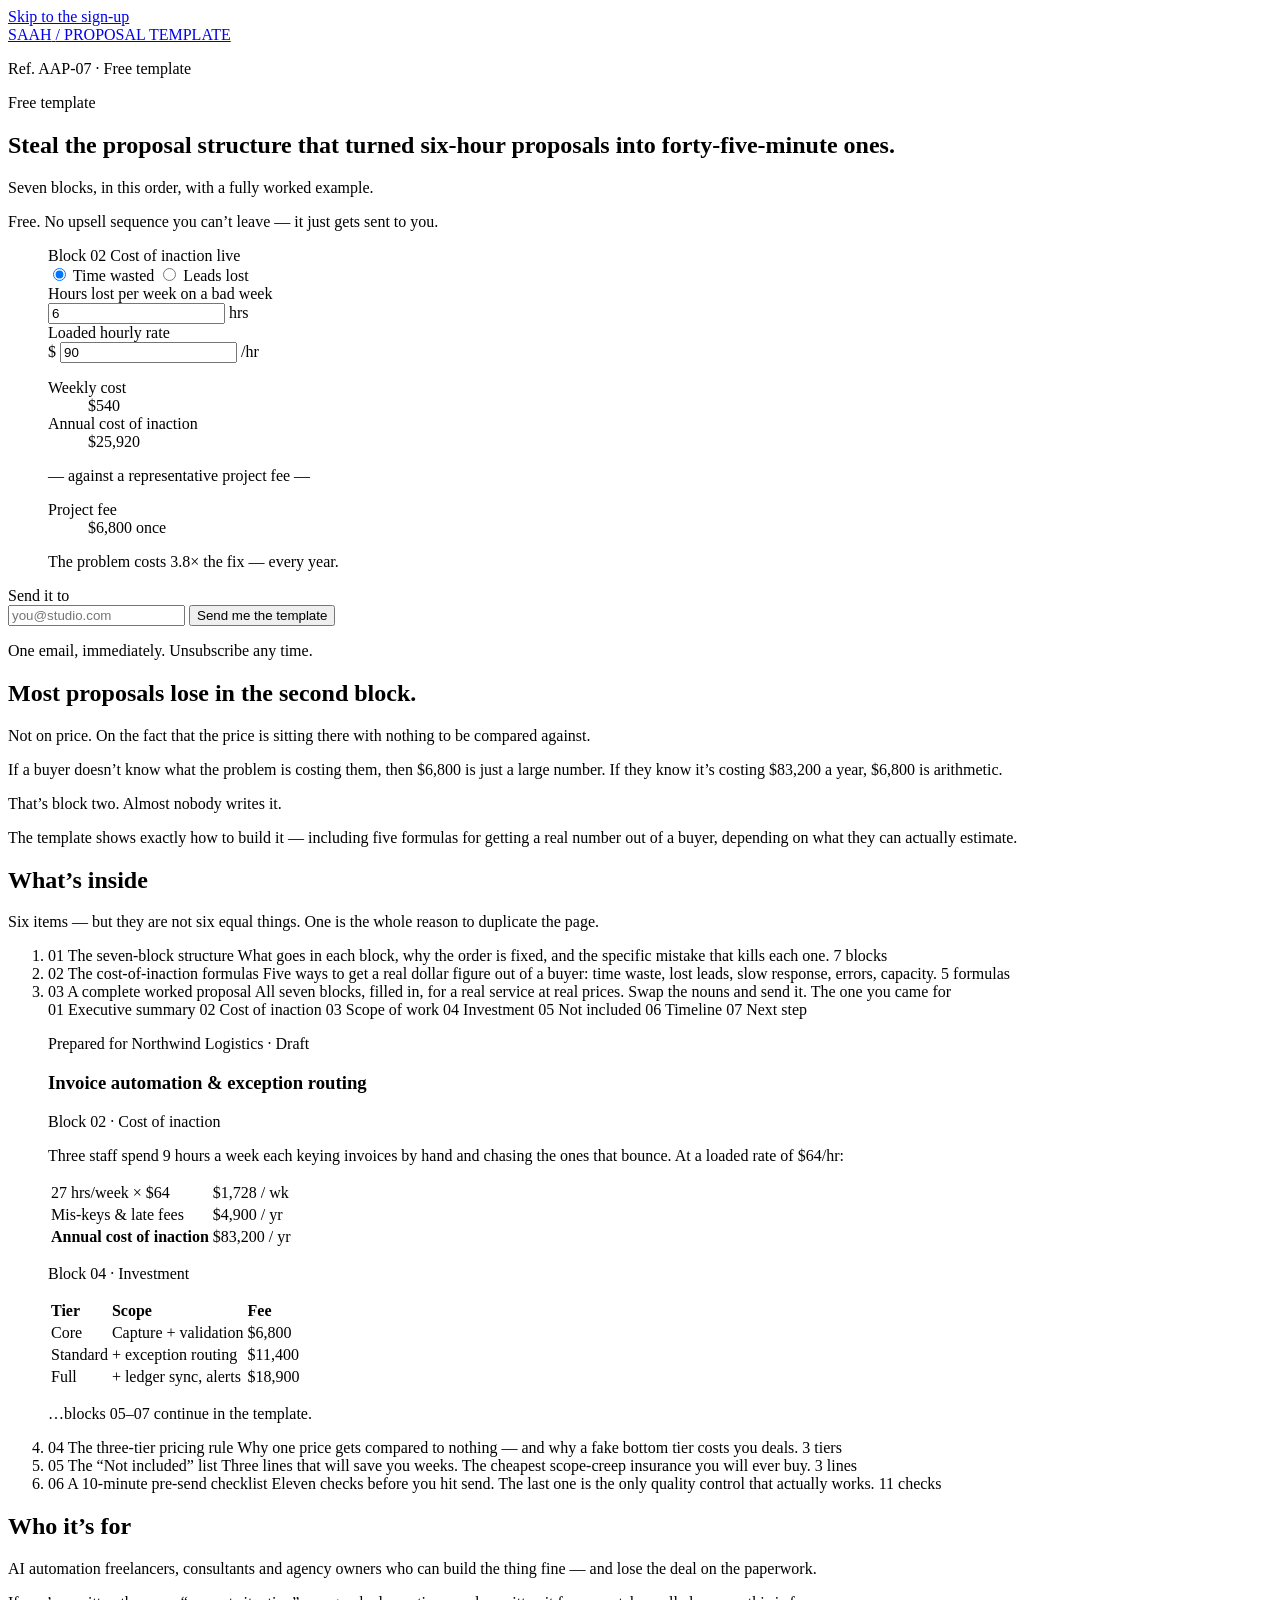
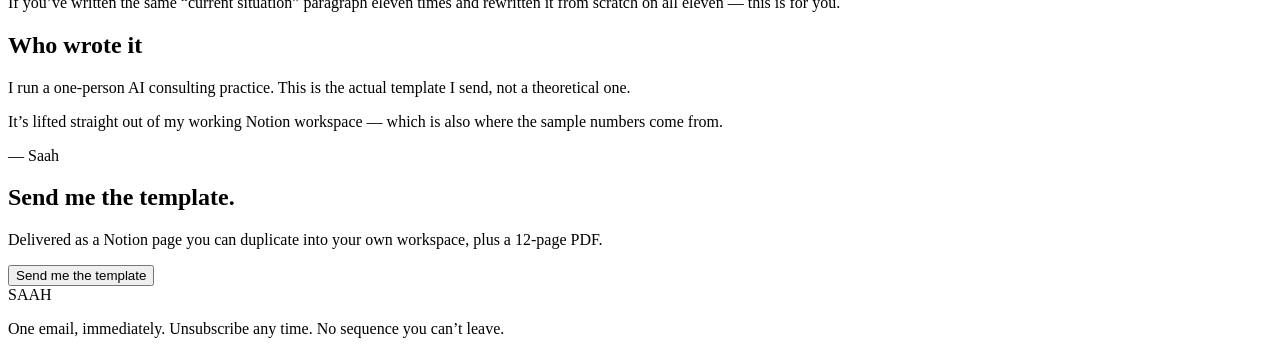
==== public/index.html @ c7fc48dd "Rebuild proposal-template opt-in as a standalone static site Live cost-of-inaction ledger hero (Opti" ====
<!doctype html>
<html lang="en">
<head>
  <meta charset="utf-8" />
  <meta name="viewport" content="width=device-width, initial-scale=1" />

  <title>The AI Agency Proposal Template — a free, worked proposal structure</title>
  <meta name="description" content="The seven-block proposal structure that turns six-hour proposals into forty-five-minute ones — with a fully worked example, the cost-of-inaction formulas, and a three-tier pricing rule. Free Notion page + 12-page PDF." />
  <meta name="color-scheme" content="light" />
  <meta name="theme-color" content="#0F1729" />
  <link rel="canonical" href="https://proposal.buildwithsaah.com/" />

  <!-- Open Graph / Twitter -->
  <meta property="og:type" content="website" />
  <meta property="og:site_name" content="Saah · Proposal Template" />
  <meta property="og:title" content="Steal the proposal structure that closes on arithmetic, not price." />
  <meta property="og:description" content="Seven blocks, in order, with a fully worked example. The one that puts a dollar figure on the problem before it quotes a fee. Free — a Notion page you can duplicate, plus a 12-page PDF." />
  <meta property="og:url" content="https://proposal.buildwithsaah.com/" />
  <meta property="og:image" content="https://proposal.buildwithsaah.com/assets/img/og.png" />
  <meta property="og:image:width" content="1200" />
  <meta property="og:image:height" content="630" />
  <meta property="og:image:alt" content="A proposal ledger: an annual cost of inaction of $83,200 set against a representative project fee of $6,800." />
  <meta name="twitter:card" content="summary_large_image" />
  <meta name="twitter:title" content="Steal the proposal structure that closes on arithmetic, not price." />
  <meta name="twitter:description" content="Seven blocks, in order, with a fully worked example. Free — a Notion page + 12-page PDF." />
  <meta name="twitter:image" content="https://proposal.buildwithsaah.com/assets/img/og.png" />

  <link rel="icon" href="/assets/img/favicon.svg" type="image/svg+xml" />
  <link rel="apple-touch-icon" href="/assets/img/apple-touch-icon.png" />

  <!-- Preload the faces used above the fold — no swap flash, no layout shift -->
  <link rel="preload" href="/assets/fonts/instrument-sans-400.woff2" as="font" type="font/woff2" crossorigin />
  <link rel="preload" href="/assets/fonts/instrument-sans-600.woff2" as="font" type="font/woff2" crossorigin />
  <link rel="preload" href="/assets/fonts/spectral-600.woff2" as="font" type="font/woff2" crossorigin />

  <link rel="stylesheet" href="/styles.css" />
</head>
<body>
  <a class="skip-link" href="#get-it">Skip to the sign-up</a>

  <!-- Letterhead ---------------------------------------------------------- -->
  <header class="letterhead" role="banner">
    <div class="wrap letterhead__row">
      <a class="mark" href="/" aria-label="Saah — home">
        <span class="mark__glyph" aria-hidden="true"></span>
        <span class="mark__text">SAAH</span>
        <span class="mark__sep" aria-hidden="true">/</span>
        <span class="mark__doc">PROPOSAL&nbsp;TEMPLATE</span>
      </a>
      <p class="letterhead__meta">Ref. <span class="tnum">AAP-07</span> · Free template</p>
    </div>
  </header>

  <main id="top">

    <!-- Hero: the live cost-of-inaction ledger --------------------------- -->
    <section class="hero" aria-labelledby="hero-title">
      <div class="wrap hero__grid">

        <div class="hero__lede">
          <p class="eyebrow">Free template</p>
          <h1 id="hero-title" class="display">
            Steal the proposal structure that turned
            <span class="display__hi">six-hour</span> proposals into
            <span class="display__hi">forty-five-minute</span> ones.
          </h1>
          <p class="sub">Seven blocks, in this order, with a fully worked example.</p>
          <p class="reassure">Free. No upsell sequence you can’t leave — it just gets sent to you.</p>
        </div>

        <!-- The signature element: Block 02, live -->
        <figure class="ledger" aria-labelledby="ledger-cap">
          <figcaption class="ledger__cap" id="ledger-cap">
            <span class="ledger__block">Block <span class="tnum">02</span></span>
            <span class="ledger__title">Cost of inaction</span>
            <span class="ledger__live" data-live>live</span>
          </figcaption>

          <div class="ledger__method" role="radiogroup" aria-label="How do you want to estimate the cost?">
            <label class="seg">
              <input type="radio" name="method" value="time" checked />
              <span>Time wasted</span>
            </label>
            <label class="seg">
              <input type="radio" name="method" value="leads" />
              <span>Leads lost</span>
            </label>
          </div>

          <!-- Time inputs -->
          <div class="ledger__inputs" data-panel="time">
            <div class="field">
              <label for="hours">Hours lost per week <span class="field__hint">on a bad week</span></label>
              <div class="field__control">
                <input id="hours" type="number" inputmode="numeric" min="0" step="1" value="6" data-input="hours" aria-describedby="hours-unit" />
                <span class="field__unit" id="hours-unit">hrs</span>
              </div>
            </div>
            <div class="field">
              <label for="rate">Loaded hourly rate</label>
              <div class="field__control">
                <span class="field__cur" aria-hidden="true">$</span>
                <input id="rate" type="number" inputmode="numeric" min="0" step="5" value="90" data-input="rate" aria-describedby="rate-unit" />
                <span class="field__unit" id="rate-unit">/hr</span>
              </div>
            </div>
          </div>

          <!-- Leads inputs -->
          <div class="ledger__inputs" data-panel="leads" hidden>
            <div class="field">
              <label for="leads">Leads missed per month</label>
              <div class="field__control">
                <input id="leads" type="number" inputmode="numeric" min="0" step="1" value="4" data-input="leads" />
                <span class="field__unit">/mo</span>
              </div>
            </div>
            <div class="field">
              <label for="close">Close rate</label>
              <div class="field__control">
                <input id="close" type="number" inputmode="numeric" min="0" max="100" step="1" value="25" data-input="close" />
                <span class="field__unit">%</span>
              </div>
            </div>
            <div class="field">
              <label for="deal">Average deal size</label>
              <div class="field__control">
                <span class="field__cur" aria-hidden="true">$</span>
                <input id="deal" type="number" inputmode="numeric" min="0" step="100" value="6800" data-input="deal" />
              </div>
            </div>
          </div>

          <!-- The maths, printed like a statement -->
          <dl class="ledger__out" aria-live="polite">
            <div class="row" data-row="periodic">
              <dt data-label="periodic">Weekly cost</dt>
              <dd class="tnum" data-out="periodic">$540</dd>
            </div>
            <div class="row row--total">
              <dt>Annual cost of inaction</dt>
              <dd class="tnum amberfig" data-out="annual">$25,920</dd>
            </div>
          </dl>

          <div class="ledger__against">
            <p class="against__label">— against a representative project fee —</p>
            <div class="row">
              <dt class="row__k">Project fee</dt>
              <dd class="tnum row__v" data-out="fee">$6,800 <span class="once">once</span></dd>
            </div>
            <p class="verdict" data-out="verdict">
              The problem costs <span class="tnum" data-out="ratio">3.8×</span> the fix — every year.
            </p>
          </div>
        </figure>

      </div>

      <!-- Primary conversion surface: the signature line -->
      <div class="wrap">
        <div class="signline" id="get-it">
          <form class="capture" data-capture novalidate>
            <label class="capture__label" for="email">Send it to</label>
            <div class="capture__field">
              <input
                id="email" name="email_address" type="email" autocomplete="email"
                placeholder="you@studio.com" required
                aria-describedby="capture-note" data-email />
              <button type="submit" class="btn btn--primary" data-submit>
                <span data-btn-label>Send me the template</span>
              </button>
            </div>
            <p class="capture__msg" data-msg role="status" aria-live="polite" hidden></p>
            <p class="capture__note" id="capture-note">One email, immediately. Unsubscribe any time.</p>
          </form>

          <!-- Success replaces the form in place -->
          <div class="done" data-done hidden>
            <p class="done__k">Check your inbox to confirm.</p>
            <p class="done__b">
              A one-click confirmation is on its way to <strong data-done-email>your address</strong>.
              Confirm it and the template lands right after — a Notion page you can duplicate,
              plus the 12-page PDF. It comes from <strong data-sender>the sender</strong>;
              if it’s not there in two minutes, look in spam.
            </p>
          </div>
        </div>
      </div>
    </section>

    <!-- Argument ---------------------------------------------------------- -->
    <section class="argument" aria-labelledby="arg-title">
      <div class="wrap measure">
        <h2 id="arg-title" class="h2">Most proposals lose in the second block.</h2>
        <p>Not on price. On the fact that the price is sitting there with nothing to be compared against.</p>
        <p>If a buyer doesn’t know what the problem is costing them, then <span class="tnum">$6,800</span> is just a large number. If they know it’s costing <span class="tnum">$83,200</span> a year, <span class="tnum">$6,800</span> is arithmetic.</p>
        <p class="argument__punch">That’s block two. Almost nobody writes it.</p>
        <p>The template shows exactly how to build it — including five formulas for getting a real number out of a buyer, depending on what they can actually estimate.</p>
      </div>
    </section>

    <!-- What's inside: a line-item bill of contents ---------------------- -->
    <section class="inside" aria-labelledby="inside-title">
      <div class="wrap">
        <header class="inside__head">
          <h2 id="inside-title" class="h2">What’s inside</h2>
          <p class="inside__sub">Six items — but they are not six equal things. One is the whole reason to duplicate the page.</p>
        </header>

        <ol class="bill">
          <li class="bill__item">
            <span class="bill__no tnum">01</span>
            <span class="bill__body">
              <span class="bill__name">The seven-block structure</span>
              <span class="bill__desc">What goes in each block, why the order is fixed, and the specific mistake that kills each one.</span>
            </span>
            <span class="bill__lead" aria-hidden="true"></span>
            <span class="bill__count tnum">7 blocks</span>
          </li>

          <li class="bill__item">
            <span class="bill__no tnum">02</span>
            <span class="bill__body">
              <span class="bill__name">The cost-of-inaction formulas</span>
              <span class="bill__desc">Five ways to get a real dollar figure out of a buyer: time waste, lost leads, slow response, errors, capacity.</span>
            </span>
            <span class="bill__lead" aria-hidden="true"></span>
            <span class="bill__count tnum">5 formulas</span>
          </li>

          <!-- The prize: breaks the list to show a real, legible fragment -->
          <li class="bill__item bill__item--prize">
            <div class="prize__head">
              <span class="bill__no tnum">03</span>
              <span class="bill__body">
                <span class="bill__name">A complete worked proposal</span>
                <span class="bill__desc">All seven blocks, filled in, for a real service at real prices. Swap the nouns and send it.</span>
              </span>
              <span class="prize__tag">The one you came for</span>
            </div>

            <!-- Rendered artifact fragment (not a stock mockup) -->
            <div class="doc" aria-label="A fragment of the worked proposal">
              <aside class="doc__index" aria-hidden="true">
                <span>01 Executive summary</span>
                <span>02 Cost of inaction</span>
                <span>03 Scope of work</span>
                <span>04 Investment</span>
                <span>05 Not included</span>
                <span>06 Timeline</span>
                <span>07 Next step</span>
              </aside>

              <div class="doc__sheet">
                <p class="doc__kicker">Prepared for Northwind Logistics · Draft</p>
                <h3 class="doc__title">Invoice automation &amp; exception routing</h3>

                <div class="doc__block">
                  <p class="doc__bno">Block 02 · Cost of inaction</p>
                  <p class="doc__lead">
                    Three staff spend <span class="tnum">9</span> hours a week each keying invoices by hand and
                    chasing the ones that bounce. At a loaded rate of <span class="tnum">$64</span>/hr:
                  </p>
                  <table class="doc__calc">
                    <tbody>
                      <tr><td>27 hrs/week × $64</td><td class="tnum">$1,728 / wk</td></tr>
                      <tr><td>Mis-keys &amp; late fees</td><td class="tnum">$4,900 / yr</td></tr>
                      <tr class="doc__calc-total"><th scope="row">Annual cost of inaction</th><td class="tnum">$83,200 / yr</td></tr>
                    </tbody>
                  </table>
                </div>

                <div class="doc__block">
                  <p class="doc__bno">Block 04 · Investment</p>
                  <table class="doc__tiers">
                    <thead>
                      <tr><th scope="col">Tier</th><th scope="col">Scope</th><th scope="col" class="ta-r">Fee</th></tr>
                    </thead>
                    <tbody>
                      <tr><td>Core</td><td>Capture + validation</td><td class="tnum ta-r">$6,800</td></tr>
                      <tr class="doc__tier--mid"><td>Standard</td><td>+ exception routing</td><td class="tnum ta-r">$11,400</td></tr>
                      <tr><td>Full</td><td>+ ledger sync, alerts</td><td class="tnum ta-r">$18,900</td></tr>
                    </tbody>
                  </table>
                </div>

                <p class="doc__more">…blocks 05–07 continue in the template.</p>
              </div>
            </div>
          </li>

          <li class="bill__item">
            <span class="bill__no tnum">04</span>
            <span class="bill__body">
              <span class="bill__name">The three-tier pricing rule</span>
              <span class="bill__desc">Why one price gets compared to nothing — and why a fake bottom tier costs you deals.</span>
            </span>
            <span class="bill__lead" aria-hidden="true"></span>
            <span class="bill__count tnum">3 tiers</span>
          </li>

          <li class="bill__item">
            <span class="bill__no tnum">05</span>
            <span class="bill__body">
              <span class="bill__name">The “Not included” list</span>
              <span class="bill__desc">Three lines that will save you weeks. The cheapest scope-creep insurance you will ever buy.</span>
            </span>
            <span class="bill__lead" aria-hidden="true"></span>
            <span class="bill__count tnum">3 lines</span>
          </li>

          <li class="bill__item">
            <span class="bill__no tnum">06</span>
            <span class="bill__body">
              <span class="bill__name">A 10-minute pre-send checklist</span>
              <span class="bill__desc">Eleven checks before you hit send. The last one is the only quality control that actually works.</span>
            </span>
            <span class="bill__lead" aria-hidden="true"></span>
            <span class="bill__count tnum">11 checks</span>
          </li>
        </ol>
      </div>
    </section>

    <!-- Credibility: signed, on navy ------------------------------------- -->
    <section class="signed" aria-labelledby="signed-title">
      <div class="wrap signed__grid">
        <div class="signed__col">
          <h2 id="signed-title" class="kicker">Who it’s for</h2>
          <p>AI automation freelancers, consultants and agency owners who can build the thing fine — and lose the deal on the paperwork.</p>
          <p class="signed__note">If you’ve written the same “current situation” paragraph eleven times and rewritten it from scratch on all eleven — this is for you.</p>
        </div>
        <div class="signed__col">
          <h2 class="kicker">Who wrote it</h2>
          <p>I run a one-person AI consulting practice. This is the actual template I send, not a theoretical one.</p>
          <p>It’s lifted straight out of my working Notion workspace — which is also where the sample numbers come from.</p>
          <p class="signature" aria-hidden="true">— Saah</p>
        </div>
      </div>
    </section>

    <!-- Close: quieter re-entry ------------------------------------------ -->
    <section class="close" aria-labelledby="close-title">
      <div class="wrap measure close__inner">
        <h2 id="close-title" class="h2">Send me the template.</h2>
        <p>Delivered as a Notion page you can duplicate into your own workspace, plus a 12-page PDF.</p>
        <button type="button" class="btn btn--ghost" data-reentry>Send me the template</button>
      </div>
    </section>

  </main>

  <footer class="foot" role="contentinfo">
    <div class="wrap foot__row">
      <span class="mark mark--sm"><span class="mark__glyph" aria-hidden="true"></span><span class="mark__text">SAAH</span></span>
      <p class="foot__meta">One email, immediately. Unsubscribe any time. No sequence you can’t leave.</p>
    </div>
  </footer>

  <script src="/app.js" defer></script>
</body>
</html>
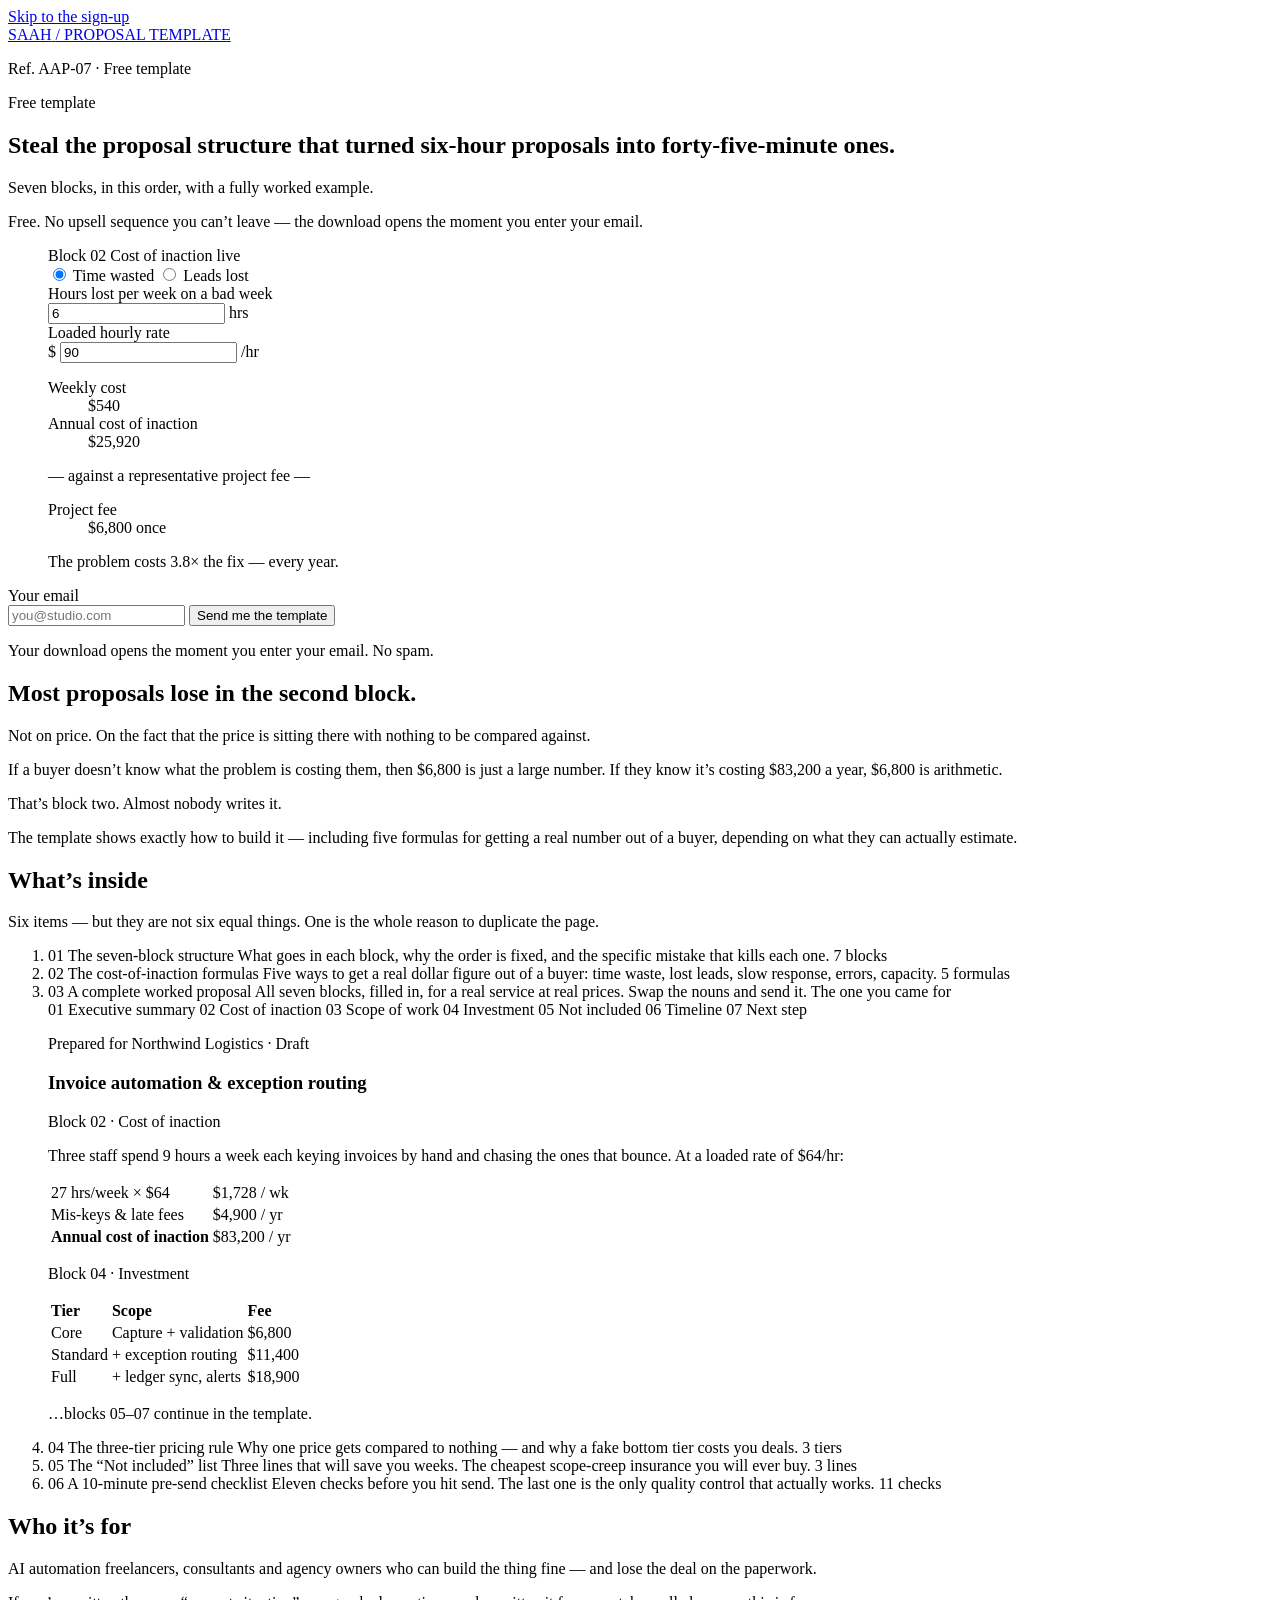
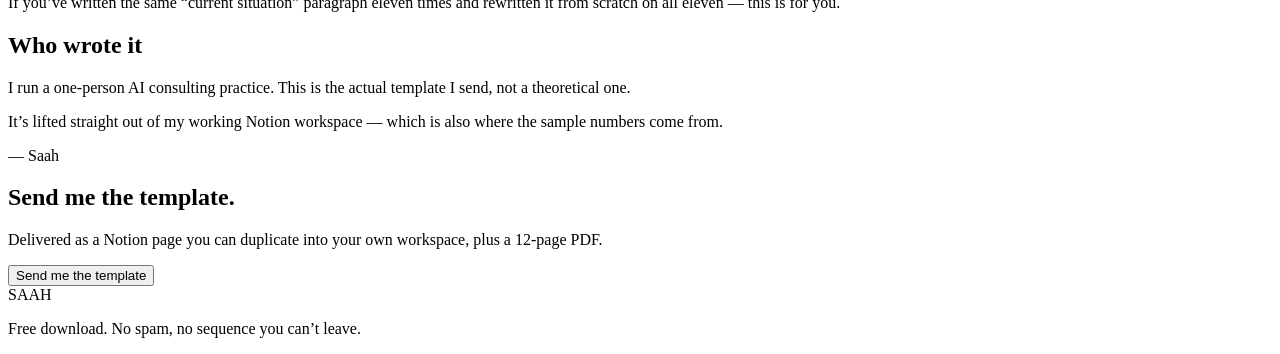
==== commit 744adb36: "Replace ConvertKit with Google Sheet capture + Gumroad redirect On submit the lead is recorded in th" ====
--- a/public/index.html
+++ b/public/index.html
@@ -8,22 +8,22 @@
   <meta name="description" content="The seven-block proposal structure that turns six-hour proposals into forty-five-minute ones — with a fully worked example, the cost-of-inaction formulas, and a three-tier pricing rule. Free Notion page + 12-page PDF." />
   <meta name="color-scheme" content="light" />
   <meta name="theme-color" content="#0F1729" />
-  <link rel="canonical" href="https://proposal.buildwithsaah.com/" />
+  <link rel="canonical" href="https://ai-agency-proposal-template.netlify.app/" />
 
   <!-- Open Graph / Twitter -->
   <meta property="og:type" content="website" />
   <meta property="og:site_name" content="Saah · Proposal Template" />
   <meta property="og:title" content="Steal the proposal structure that closes on arithmetic, not price." />
   <meta property="og:description" content="Seven blocks, in order, with a fully worked example. The one that puts a dollar figure on the problem before it quotes a fee. Free — a Notion page you can duplicate, plus a 12-page PDF." />
-  <meta property="og:url" content="https://proposal.buildwithsaah.com/" />
-  <meta property="og:image" content="https://proposal.buildwithsaah.com/assets/img/og.png" />
+  <meta property="og:url" content="https://ai-agency-proposal-template.netlify.app/" />
+  <meta property="og:image" content="https://ai-agency-proposal-template.netlify.app/assets/img/og.png" />
   <meta property="og:image:width" content="1200" />
   <meta property="og:image:height" content="630" />
   <meta property="og:image:alt" content="A proposal ledger: an annual cost of inaction of $83,200 set against a representative project fee of $6,800." />
   <meta name="twitter:card" content="summary_large_image" />
   <meta name="twitter:title" content="Steal the proposal structure that closes on arithmetic, not price." />
   <meta name="twitter:description" content="Seven blocks, in order, with a fully worked example. Free — a Notion page + 12-page PDF." />
-  <meta name="twitter:image" content="https://proposal.buildwithsaah.com/assets/img/og.png" />
+  <meta name="twitter:image" content="https://ai-agency-proposal-template.netlify.app/assets/img/og.png" />
 
   <link rel="icon" href="/assets/img/favicon.svg" type="image/svg+xml" />
   <link rel="apple-touch-icon" href="/assets/img/apple-touch-icon.png" />
@@ -65,7 +65,7 @@
             <span class="display__hi">forty-five-minute</span> ones.
           </h1>
           <p class="sub">Seven blocks, in this order, with a fully worked example.</p>
-          <p class="reassure">Free. No upsell sequence you can’t leave — it just gets sent to you.</p>
+          <p class="reassure">Free. No upsell sequence you can’t leave — the download opens the moment you enter your email.</p>
         </div>
 
         <!-- The signature element: Block 02, live -->
@@ -161,10 +161,10 @@
       <div class="wrap">
         <div class="signline" id="get-it">
           <form class="capture" data-capture novalidate>
-            <label class="capture__label" for="email">Send it to</label>
+            <label class="capture__label" for="email">Your email</label>
             <div class="capture__field">
               <input
-                id="email" name="email_address" type="email" autocomplete="email"
+                id="email" name="email" type="email" autocomplete="email"
                 placeholder="you@studio.com" required
                 aria-describedby="capture-note" data-email />
               <button type="submit" class="btn btn--primary" data-submit>
@@ -172,19 +172,8 @@
               </button>
             </div>
             <p class="capture__msg" data-msg role="status" aria-live="polite" hidden></p>
-            <p class="capture__note" id="capture-note">One email, immediately. Unsubscribe any time.</p>
+            <p class="capture__note" id="capture-note">Your download opens the moment you enter your email. No spam.</p>
           </form>
-
-          <!-- Success replaces the form in place -->
-          <div class="done" data-done hidden>
-            <p class="done__k">Check your inbox to confirm.</p>
-            <p class="done__b">
-              A one-click confirmation is on its way to <strong data-done-email>your address</strong>.
-              Confirm it and the template lands right after — a Notion page you can duplicate,
-              plus the 12-page PDF. It comes from <strong data-sender>the sender</strong>;
-              if it’s not there in two minutes, look in spam.
-            </p>
-          </div>
         </div>
       </div>
     </section>
@@ -354,7 +343,7 @@
   <footer class="foot" role="contentinfo">
     <div class="wrap foot__row">
       <span class="mark mark--sm"><span class="mark__glyph" aria-hidden="true"></span><span class="mark__text">SAAH</span></span>
-      <p class="foot__meta">One email, immediately. Unsubscribe any time. No sequence you can’t leave.</p>
+      <p class="foot__meta">Free download. No spam, no sequence you can’t leave.</p>
     </div>
   </footer>
 
